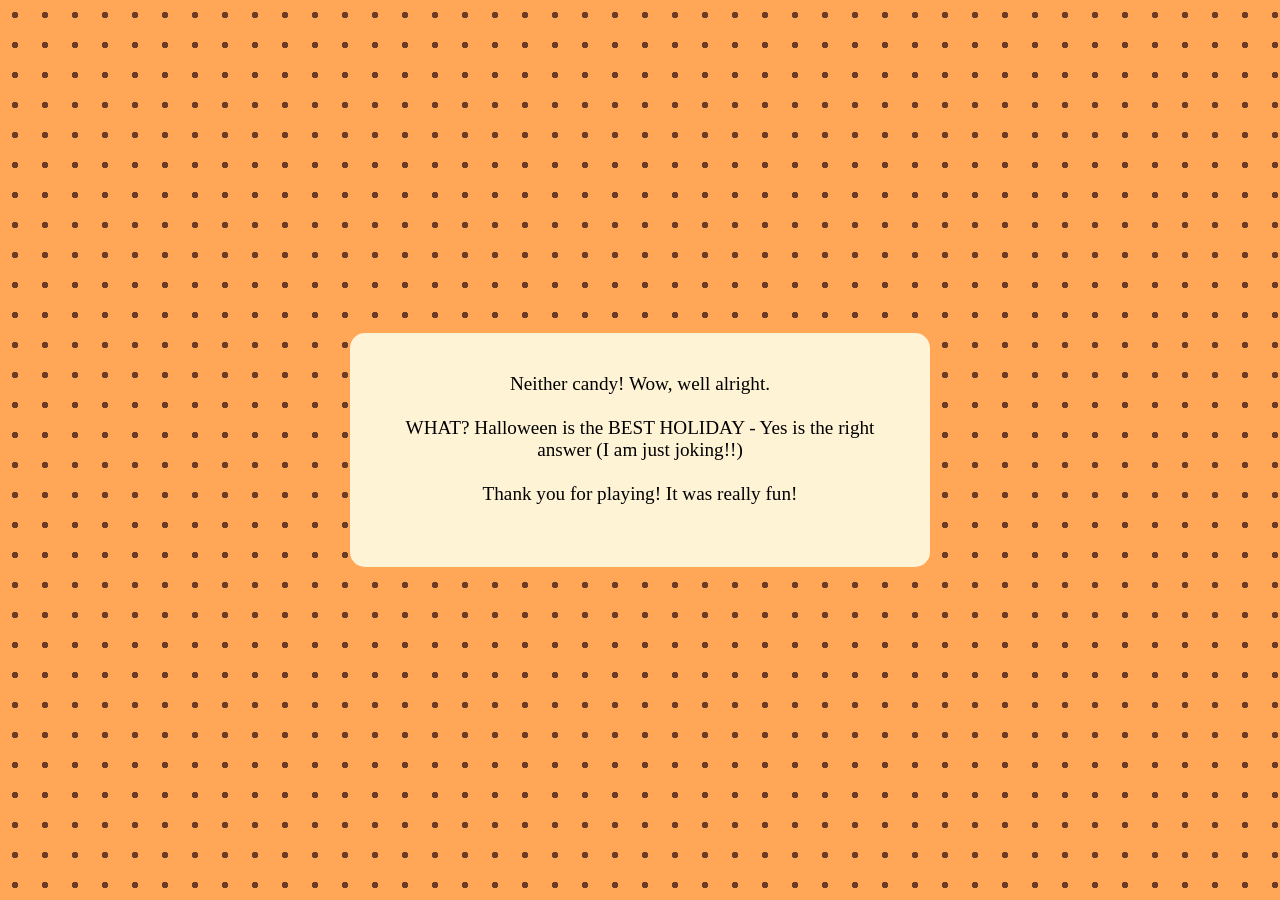
==== index.html @ dc2d378a "copy the whole js code and pasted in the script.js file and removed the script code from index.js fi" ====
<!DOCTYPE html>
<html lang="en">
<head>
    <meta charset="UTF-8">
    <title>Expected Halloween Game</title>
    <link rel="stylesheet" href="style.css">
</head>
<body>
<div id="overlay">
    <p id="makeBetter"></p>
</div>
<h1> Welcome to this game! Depending on what you choose you will be answer COMPLETELY DIFFERENT QUESTIONS! Crazy, right?</h1>
<p id="hallMsg"></p>
<script src="script.js"></script>
</body>
</html>
---- style.css ----
body{
    max-width: 700px;
    margin: 100px auto;
    padding: 50px;
    border-radius: 20px;
    background: #FFA500;
    text-align: center;
}

#overlay{
    display: none;
    position: fixed;
    inset: 0;
    z-index: 0;
    align-items: center;
    justify-content: center;
    background-color: #FFA756;
    background-image: radial-gradient(#6b3b25 3px, transparent 3px);
    background-size: 100px 100px;
    background-image: radial-gradient(#6b3b25 3px, transparent 3px);
    background-size: 30px 30px;
}

#makeBetter{
    max-width: 500px;
    margin: 20px;
    padding: 40px;
    border-radius: 15px;
    background-color: #FFF3D6;
    text-align: center;
    font-size: 1.2rem;
    white-space: pre-line;
}
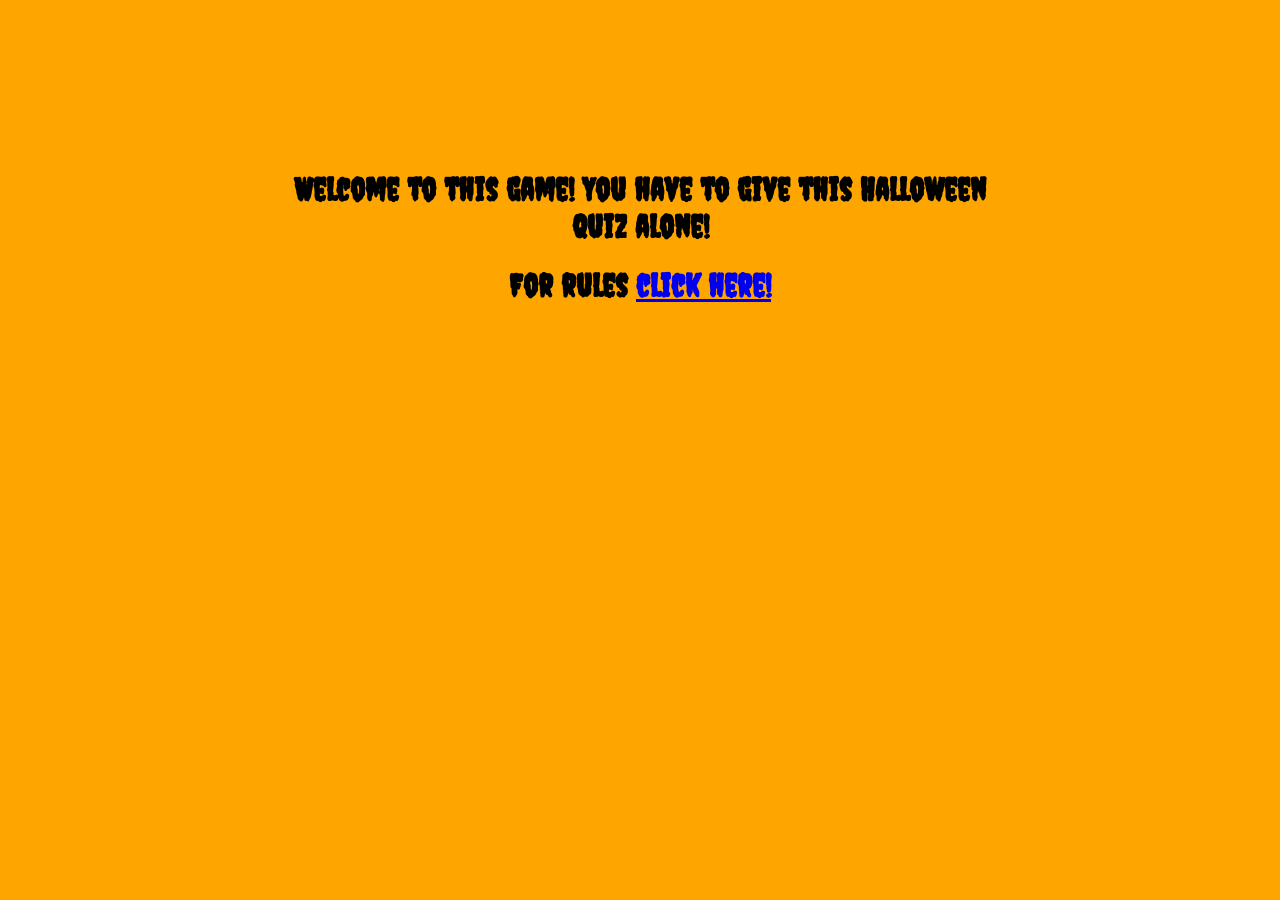
==== commit 26a547f0: "updated html structure for rules link and  added rules styling and removed script" ====
--- a/index.html
+++ b/index.html
@@ -9,7 +9,8 @@
 <div id="overlay">
     <p id="makeBetter"></p>
 </div>
-<h1> Welcome to this game! Depending on what you choose you will be answer COMPLETELY DIFFERENT QUESTIONS! Crazy, right?</h1>
+<h1> Welcome to this game! You have to give this Halloween Quiz alone!</h1>
+<h1>For rules <a href="rules.html">click here!</a></h1>
 <p id="hallMsg"></p>
 <script src="script.js"></script>
 </body>
--- a/style.css
+++ b/style.css
@@ -1,4 +1,9 @@
+@import url('https://fonts.googleapis.com/css2?family=Creepster&display=swap');
+
 body{
+    font-family: 'Creepster', system-ui;
+    font-weight: 300;
+    font-style: normal;
     max-width: 700px;
     margin: 100px auto;
     padding: 50px;
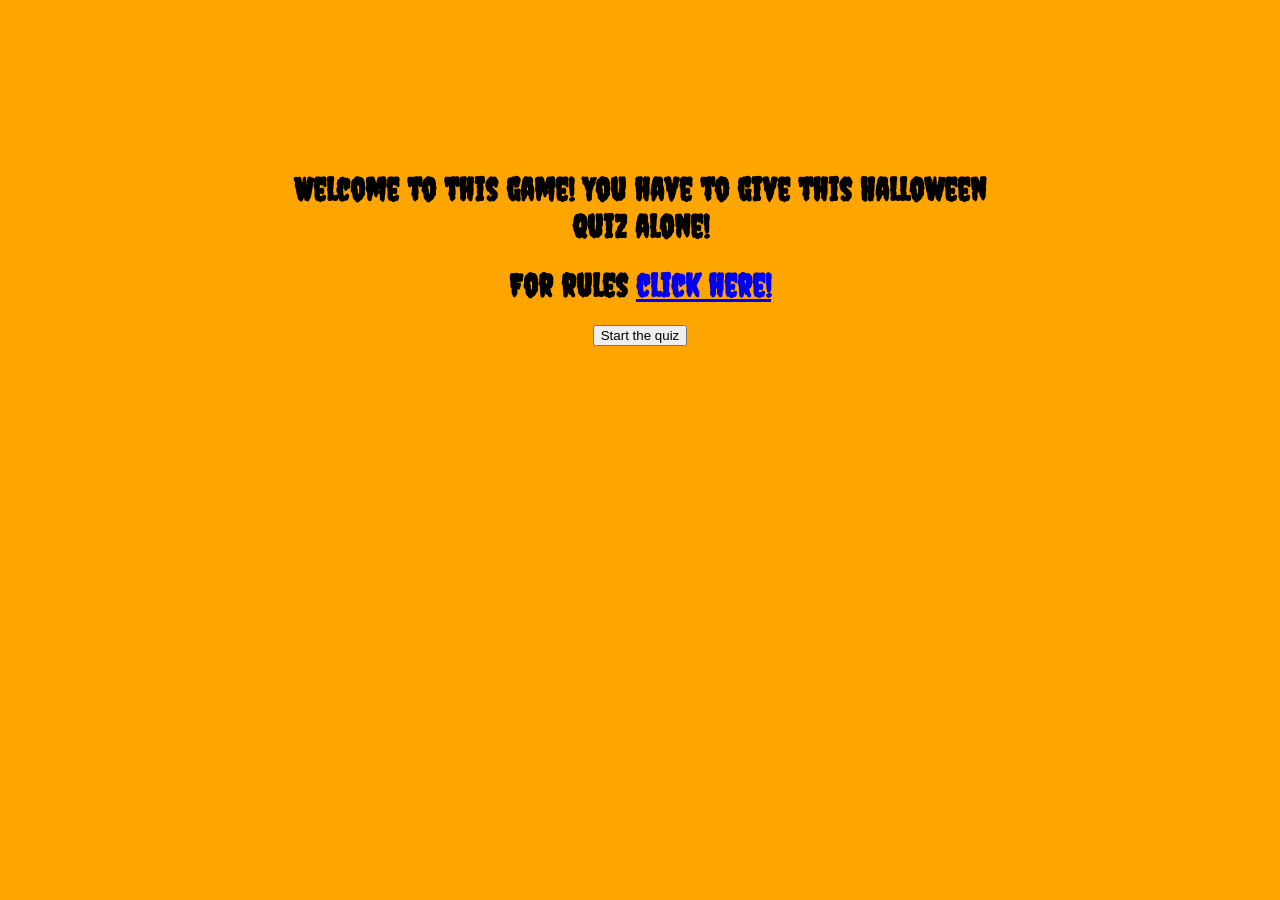
==== commit 99d4ff31: "added style for button and added start quiz button" ====
--- a/index.html
+++ b/index.html
@@ -11,6 +11,7 @@
 </div>
 <h1> Welcome to this game! You have to give this Halloween Quiz alone!</h1>
 <h1>For rules <a href="rules.html">click here!</a></h1>
+<button id="start">Start the quiz</button>
 <p id="hallMsg"></p>
 <script src="script.js"></script>
 </body>
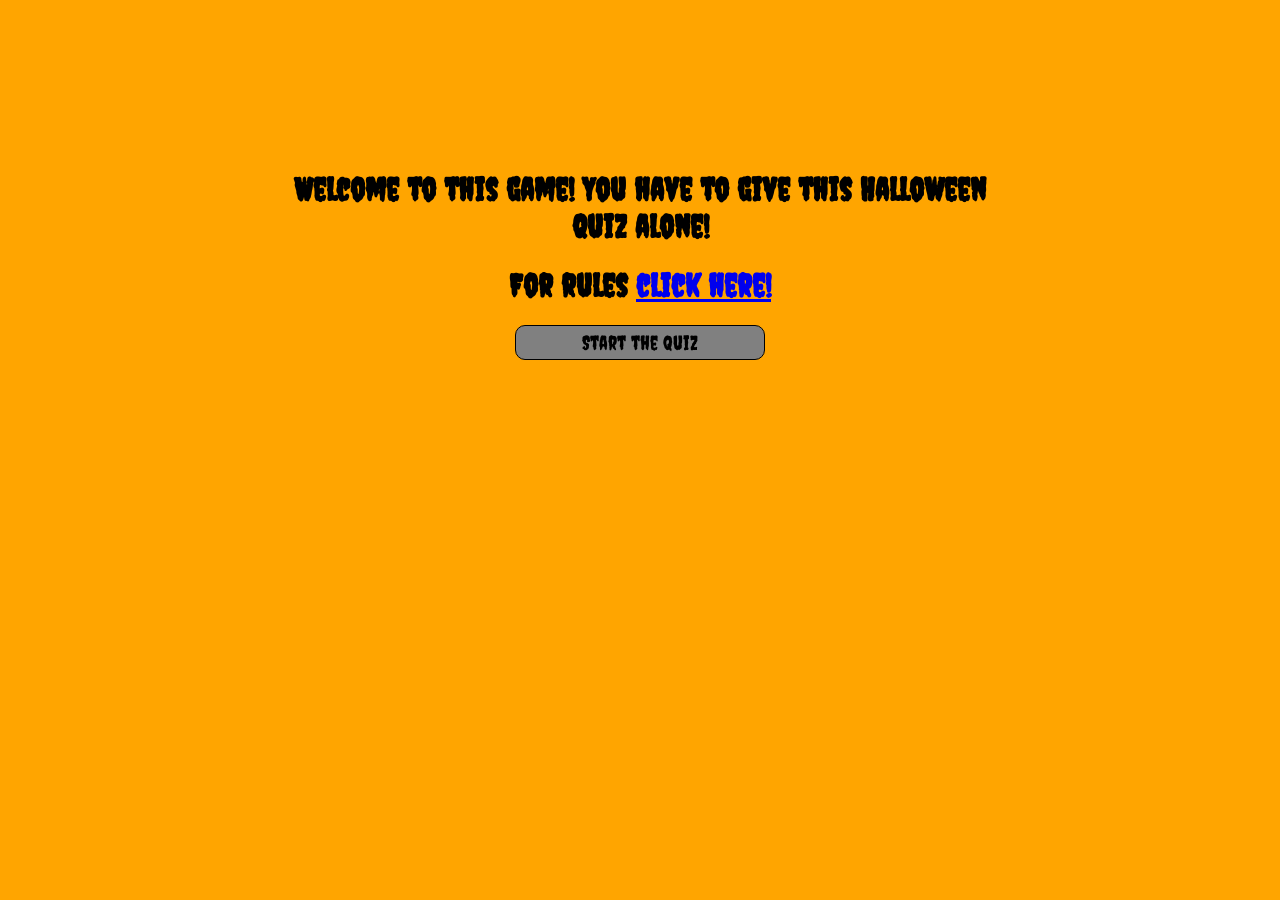
==== commit 82e8218a: "added certificate generation feature and also fixed a very big bug." ====
--- a/index.html
+++ b/index.html
@@ -2,17 +2,17 @@
 <html lang="en">
 <head>
     <meta charset="UTF-8">
-    <title>Expected Halloween Game</title>
+    <title>Unexpected Halloween Quiz</title>
     <link rel="stylesheet" href="style.css">
 </head>
 <body>
 <div id="overlay">
     <p id="makeBetter"></p>
+    <button id="genCert" onclick="generate_certificate(username, user_score)">Generate Certificate!</button>
 </div>
 <h1> Welcome to this game! You have to give this Halloween Quiz alone!</h1>
 <h1>For rules <a href="rules.html">click here!</a></h1>
-<button id="start">Start the quiz</button>
-<p id="hallMsg"></p>
+<button id="start" onclick="startGame()">Start the quiz</button>
 <script src="script.js"></script>
 </body>
 </html>
--- a/style.css
+++ b/style.css
@@ -17,6 +17,7 @@
     position: fixed;
     inset: 0;
     z-index: 0;
+    flex-direction: column;
     align-items: center;
     justify-content: center;
     background-color: #FFA756;
@@ -35,4 +36,22 @@
     text-align: center;
     font-size: 1.2rem;
     white-space: pre-line;
-}+}
+
+button{
+    font-family: 'Creepster', system-ui;
+    font-weight: 400;
+    font-style: normal;
+    width: 250px;
+    height: 35px;
+    font-size: 20px;
+    background-color: grey;
+    border: 1px solid black;
+    border-radius: 10px;
+}
+
+button:hover{
+    background-color: #d3d3d3;
+    cursor: pointer;
+}
+
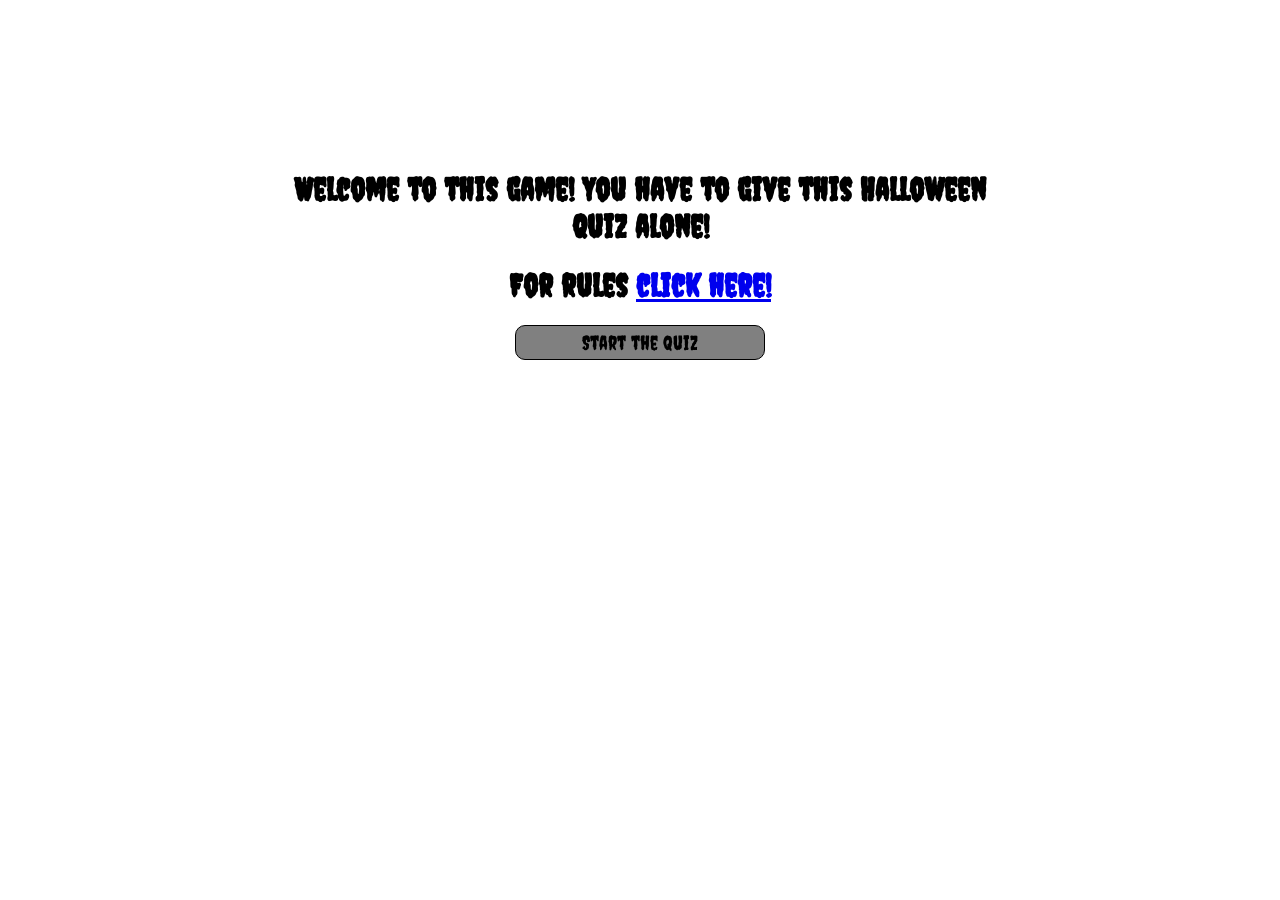
==== commit 20037b9d: "added automtic score reset function after quitting the game" ====
--- a/index.html
+++ b/index.html
@@ -8,7 +8,7 @@
 <body>
 <div id="overlay">
     <p id="makeBetter"></p>
-    <button id="genCert" onclick="generate_certificate(username, user_score)">Generate Certificate!</button>
+    <button id="genCert" onclick="generate_certificate(username, display_score)">Generate Certificate!</button>
 </div>
 <h1> Welcome to this game! You have to give this Halloween Quiz alone!</h1>
 <h1>For rules <a href="rules.html">click here!</a></h1>
--- a/style.css
+++ b/style.css
@@ -8,7 +8,7 @@
     margin: 100px auto;
     padding: 50px;
     border-radius: 20px;
-    background: #FFA500;
+    background-image: url("https://cdn.hackclub.com/01a1dddd-6fc1-75d2-8a7d-71cb5bec8261/S-vGTsQW4UEz6Dy_jjj42o-88jG8erElVD3BxPWIeaY.png");
     text-align: center;
 }
 
@@ -20,7 +20,7 @@
     flex-direction: column;
     align-items: center;
     justify-content: center;
-    background-color: #FFA756;
+    background-color: #ffa500;
     background-image: radial-gradient(#6b3b25 3px, transparent 3px);
     background-size: 100px 100px;
     background-image: radial-gradient(#6b3b25 3px, transparent 3px);
